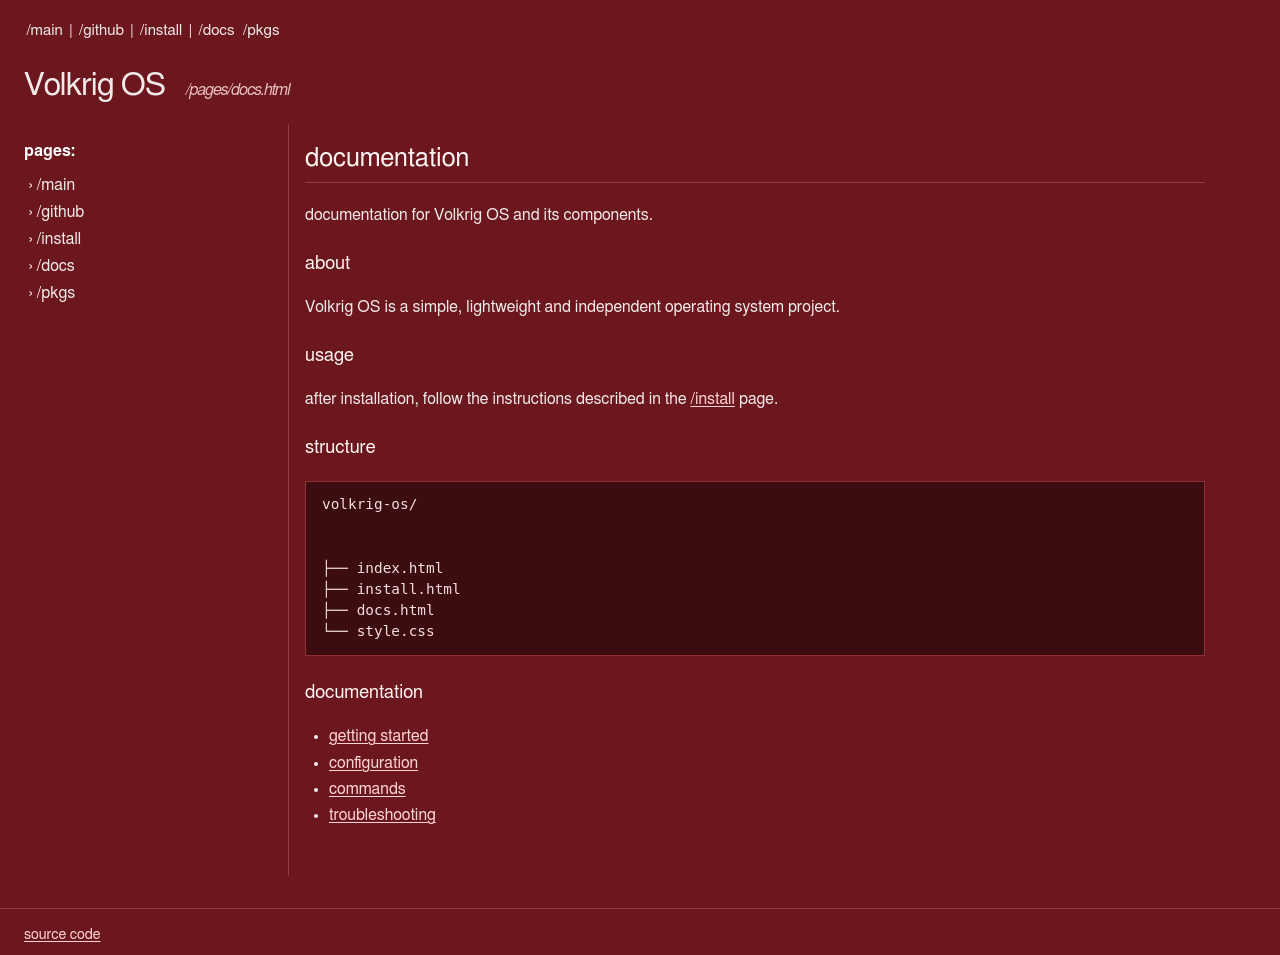
==== pages/docs.html @ 96ab1929 "initial Commit" ====
<!doctype html> <html lang="pt-BR"> <head> <meta charset="UTF-8"> <meta name="viewport" content="width=device-width, initial-scale=1.0">
<title>Volkrig OS — docs</title>

<link rel="stylesheet" href="style.css">

</head> <body> <header>
<nav>
    <div>
        <a href="index.html">/main</a> |
        <a href="https://github.com/pietroago/volkrig.github.io">/github</a> |
        <a href="install.html">/install</a> |
        <a href="docs.html">/docs</a>
        <a href="docs.html">/pkgs</a>
    </div>
</nav>

<h1>
    <a href="index.html">Volkrig OS</a>
    <span id="page"></span>
</h1>

</header> <nav id="side-bar">
<div>

    <p class="sideBarTitle">pages:</p>

    <ul>
        <li><a href="index.html">&rsaquo; /main</a></li>
        <li><a href="https://github.com/pietroago/volkrig.github.io">&rsaquo; /github</a></li>
        <li><a href="install.html">&rsaquo; /install</a></li>
        <li><a href="docs.html">&rsaquo; /docs</a></li>
        <li><a href="pkgs.html">&rsaquo; /pkgs</a></li>
    </ul>

</div>

</nav> <article>
<h2>documentation</h2>

<p>
    documentation for Volkrig OS and its components.
</p>


<h3>about</h3>

<p>
    Volkrig OS is a simple, lightweight and independent
    operating system project.
</p>


<h3>usage</h3>

<p>
    after installation, follow the instructions described
    in the <a href="install.html">/install</a> page.
</p>


<h3>structure</h3>

<pre><code>volkrig-os/


├── index.html
├── install.html
├── docs.html
└── style.css</code></pre>

<h3>documentation</h3>

<ul>
    <li>
        <a href="#">getting started</a>
    </li>

    <li>
        <a href="#">configuration</a>
    </li>

    <li>
        <a href="#">commands</a>
    </li>

    <li>
        <a href="#">troubleshooting</a>
    </li>
</ul>

</article> <footer>
<a href="https://github.com/pietroago/volkrig.github.io">
    source code
</a>
<script src="./script.js"></script>
</footer> </body> </html>
---- pages/style.css ----
html,
body {
    font-family: "FreeSans", "Helvetica Neue", Arial, sans-serif;
}

body {
    display: flex;
    flex-wrap: wrap;

    margin: 0;
    padding: 0;

    background: #6b171d;
    color: #f1eaea;

    line-height: 1.45;
}

/* images */

img {
    max-width: 100%;
    max-height: 50vh;
    width: auto;
    height: auto;
}

/* layout */

header,
footer {
    flex-basis: 100%;
    flex-shrink: 0;
}

header {
    padding: 1.25rem 1.5rem 0.75rem;
}

article {
    flex: 1 1 60%;
    max-width: 900px;
    padding: 1rem 2rem 2rem 1rem;
}

body > nav {
    flex: 0 0 auto;
    min-width: 15em;
    padding: 1rem 1.5rem;
}

/* header */

header nav {
    display: flex;
    justify-content: space-between;

    font-size: 0.95rem;
}

header nav a {
    padding: 0.05rem 0.15rem;
}

header h1 {
    margin: 1.25rem 0 0.25rem;

    font-size: 2rem;
    font-weight: normal;
    letter-spacing: -0.03em;
}

header h1 span {
    margin-left: 0.8em;

    color: #e8bfc1;

    font-size: 50%;
    font-style: italic;
    font-weight: normal;
}

/* navigation */

nav a,
header a {
    color: inherit;
    text-decoration: none;
}

nav ul {
    display: flex;
    flex-direction: column;

    margin: 0;
    padding: 0;

    list-style: none;
}

nav li {
    margin: 0;
    padding: 0;
}

nav li a {
    display: inline-block;
    padding: 0.12rem 0.3rem;
}

nav li ul {
    padding-left: 0.8rem;
}

/* sidebar */

#side-bar {
    border-right: 1px solid #9a3a40;
}

.sideBarTitle {
    margin-top: 0;
    margin-bottom: 0.5rem;

    color: #fff;
    font-weight: bold;
}

/* links */

a,
a:visited {
    color: #ffd4d6;
    text-decoration: underline;
    text-decoration-thickness: 1px;
    text-underline-offset: 2px;
}

nav a,
header a,
#side-bar a {
    text-decoration: none;
}

a:hover {
    color: #651016;
    background: #f5e8e8;
}

header nav a:hover,
#side-bar a:hover {
    color: #651016;
    background: #f5e8e8;
}

/* headings */

article h1,
article h2,
article h3 {
    color: #fff5f5;
    font-weight: normal;
}

article h1 {
    margin-top: 0;
}

article h2 {
    margin-top: 0;

    padding-bottom: 0.25rem;

    border-bottom: 1px solid #9a3a40;

    font-size: 1.6rem;
}

article h3 {
    margin-top: 1.5rem;

    font-size: 1.15rem;
}

/* text */

p {
    max-width: 65em;
}

strong {
    color: #fff;
}

em {
    color: #f0c9cb;
}

/* lists */

ul {
    padding-left: 1.5rem;
}

li {
    margin-bottom: 0.2rem;
}

/* code */

pre {
    max-width: 100%;

    margin: 1rem 0;
    padding: 0.8rem 1rem;

    overflow-x: auto;

    background: #3b0c10;
    border: 1px solid #8d3036;

    color: #f5dddd;

    font-size: 0.9rem;
    line-height: 1.4;
}

code {
    font-family:
        "DejaVu Sans Mono",
        "Liberation Mono",
        "Courier New",
        monospace;
}

/* inline code */

:not(pre) > code {
    padding: 0.05rem 0.25rem;

    background: #541217;

    color: #ffe1e2;
}

/* quotes */

blockquote {
    margin-left: 0;

    padding-left: 1rem;

    border-left: 2px solid #d98b8f;

    color: #f0d4d5;
}

/* forms */

input,
button {
    font: inherit;
}

input[type="search"],
input[type="text"] {
    box-sizing: border-box;

    padding: 0.35rem 0.5rem;

    background: #3b0c10;
    border: 1px solid #a4484e;

    color: #fff;

    outline: none;
}

input[type="search"]:focus,
input[type="text"]:focus {
    border-color: #ffd4d6;
}

button {
    padding: 0.35rem 0.65rem;

    background: #7d2027;
    border: 1px solid #c46a6f;

    color: #fff;

    cursor: pointer;
}

button:hover {
    background: #f5e8e8;
    color: #651016;
}

/* github */

.github-button {
    display: inline-block;

    padding: 0.2rem 0.45rem;

    border: 1px solid #d18a8e;

    color: #ffd4d6;

    text-decoration: none;
}

.github-button:hover {
    color: #651016;
    background: #f5e8e8;
}

/* package list */

#package-list {
    list-style: none;
    padding-left: 0;
}

#package-list li {
    padding: 0.2rem 0;

    border-bottom: 1px dotted #934047;
}

#package-list li:last-child {
    border-bottom: none;
}

/* footer */

footer {
    display: flex;
    justify-content: space-between;

    box-sizing: border-box;

    margin-top: 2rem;
    padding: 1rem 1.5rem;

    border-top: 1px solid #9a3a40;

    color: #d9b7b8;

    font-size: 0.9rem;
}

/* no modern effects */

header,
footer,
#side-bar,
article {
    background: transparent;
    box-shadow: none;
}

/* selection */

::selection {
    background: #f5e8e8;
    color: #651016;
}

/* mobile */

@media (max-width: 700px) {

    body {
        display: block;
    }

    header {
        padding: 1rem;
    }

    header nav {
        display: block;
        line-height: 1.8;
    }

    header h1 {
        font-size: 1.6rem;
    }

    header h1 span {
        display: block;

        margin: 0.25rem 0 0;

        font-size: 70%;
    }

    body > nav {
        min-width: 0;
        padding: 0 1rem;
    }

    #side-bar {
        border-right: none;
        border-bottom: 1px solid #9a3a40;
    }

    nav ul {
        display: block;
    }

    nav li {
        display: inline;
    }

    nav li a {
        margin-right: 0.4rem;
    }

    article {
        box-sizing: border-box;

        width: 100%;
        max-width: none;

        padding: 1rem;
    }

    pre {
        font-size: 0.85rem;
    }

    footer {
        display: block;

        line-height: 1.8;
    }
}
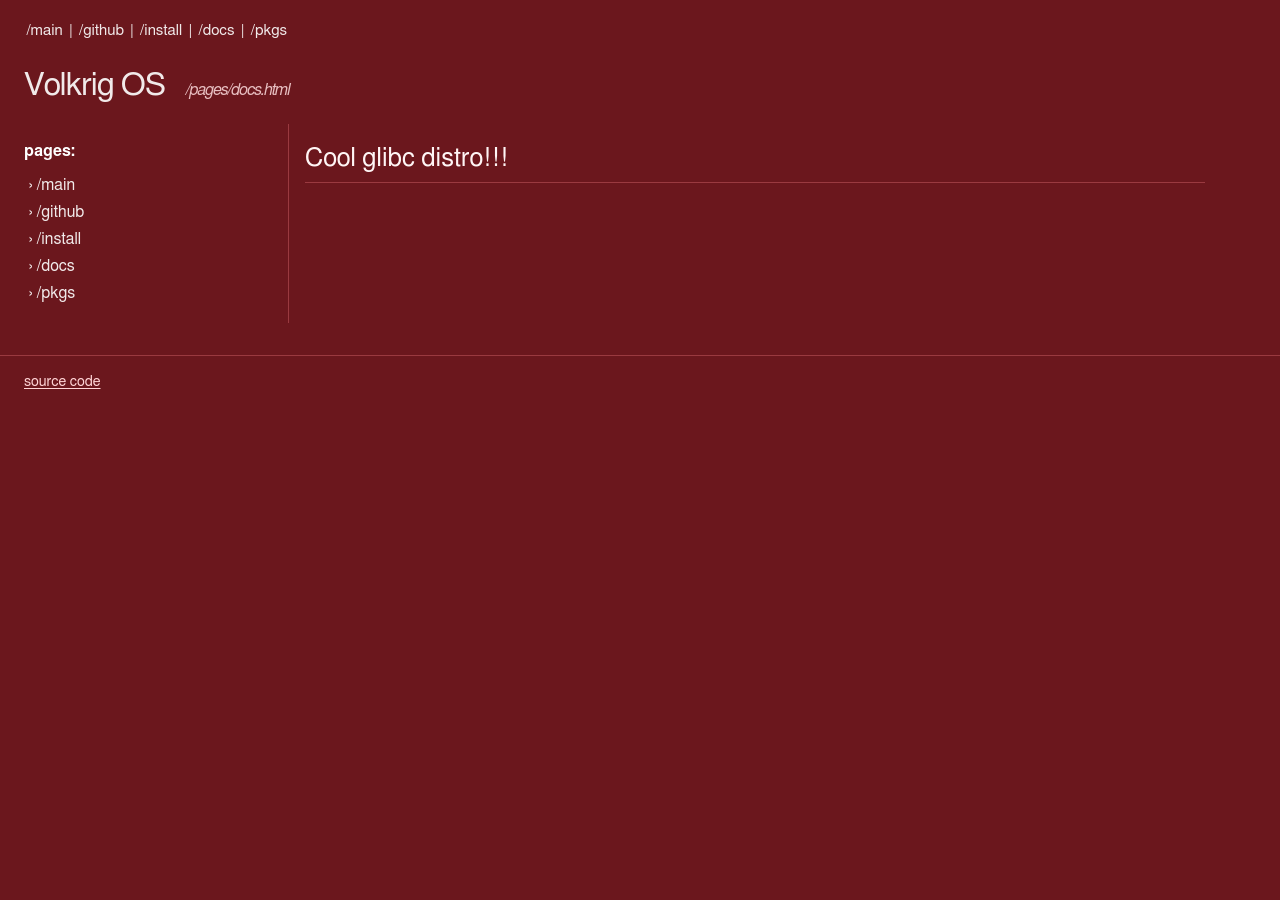
==== commit 61a47bdc: "fix: github link and some page problems" ====
--- a/pages/docs.html
+++ b/pages/docs.html
@@ -1,32 +1,46 @@
-<!doctype html> <html lang="pt-BR"> <head> <meta charset="UTF-8"> <meta name="viewport" content="width=device-width, initial-scale=1.0">
-<title>Volkrig OS — docs</title>
+<!doctype html>
+<html lang="pt-BR">
 
-<link rel="stylesheet" href="style.css">
+<head>
+    <meta charset="UTF-8">
+    <meta name="viewport" content="width=device-width, initial-scale=1.0">
 
-</head> <body> <header>
+    <title>Volkrig OS</title>
+
+    <link rel="stylesheet" href="style.css">
+</head>
+
+<body>
+
+<header>
+
 <nav>
     <div>
-        <a href="index.html">/main</a> |
-        <a href="https://github.com/pietroago/volkrig.github.io">/github</a> |
+        <a href="../index.html">/main</a> |
+        <a href="https://github.com/pietroago/volkrigOS">/github</a> |
         <a href="install.html">/install</a> |
-        <a href="docs.html">/docs</a>
-        <a href="docs.html">/pkgs</a>
+        <a href="docs.html">/docs</a> |
+        <a href="pkgs.html">/pkgs</a>
     </div>
 </nav>
 
 <h1>
-    <a href="index.html">Volkrig OS</a>
+    <a href="../index.html">Volkrig OS</a>
     <span id="page"></span>
 </h1>
 
-</header> <nav id="side-bar">
+</header>
+
+
+<nav id="side-bar">
+
 <div>
 
     <p class="sideBarTitle">pages:</p>
 
     <ul>
-        <li><a href="index.html">&rsaquo; /main</a></li>
-        <li><a href="https://github.com/pietroago/volkrig.github.io">&rsaquo; /github</a></li>
+        <li><a href="../index.html">&rsaquo; /main</a></li>
+        <li><a href="https://github.com/pietroago/volkrigOS">&rsaquo; /github</a></li>
         <li><a href="install.html">&rsaquo; /install</a></li>
         <li><a href="docs.html">&rsaquo; /docs</a></li>
         <li><a href="pkgs.html">&rsaquo; /pkgs</a></li>
@@ -34,63 +48,24 @@
 
 </div>
 
-</nav> <article>
-<h2>documentation</h2>
-
-<p>
-    documentation for Volkrig OS and its components.
-</p>
+</nav>
 
 
-<h3>about</h3>
-
-<p>
-    Volkrig OS is a simple, lightweight and independent
-    operating system project.
-</p>
+<article>
+<h2>Cool glibc distro!!!</h2>
+</article>
 
 
-<h3>usage</h3>
+<footer>
 
-<p>
-    after installation, follow the instructions described
-    in the <a href="install.html">/install</a> page.
-</p>
+<a href="https://github.com/pietroago/volkrigOS">
+    source code
+</a>
+
+</footer>
 
 
-<h3>structure</h3>
+<script src="script.js"></script>
 
-<pre><code>volkrig-os/
-
-
-├── index.html
-├── install.html
-├── docs.html
-└── style.css</code></pre>
-
-<h3>documentation</h3>
-
-<ul>
-    <li>
-        <a href="#">getting started</a>
-    </li>
-
-    <li>
-        <a href="#">configuration</a>
-    </li>
-
-    <li>
-        <a href="#">commands</a>
-    </li>
-
-    <li>
-        <a href="#">troubleshooting</a>
-    </li>
-</ul>
-
-</article> <footer>
-<a href="https://github.com/pietroago/volkrig.github.io">
-    source code
-</a>
-<script src="./script.js"></script>
-</footer> </body> </html>+</body>
+</html>
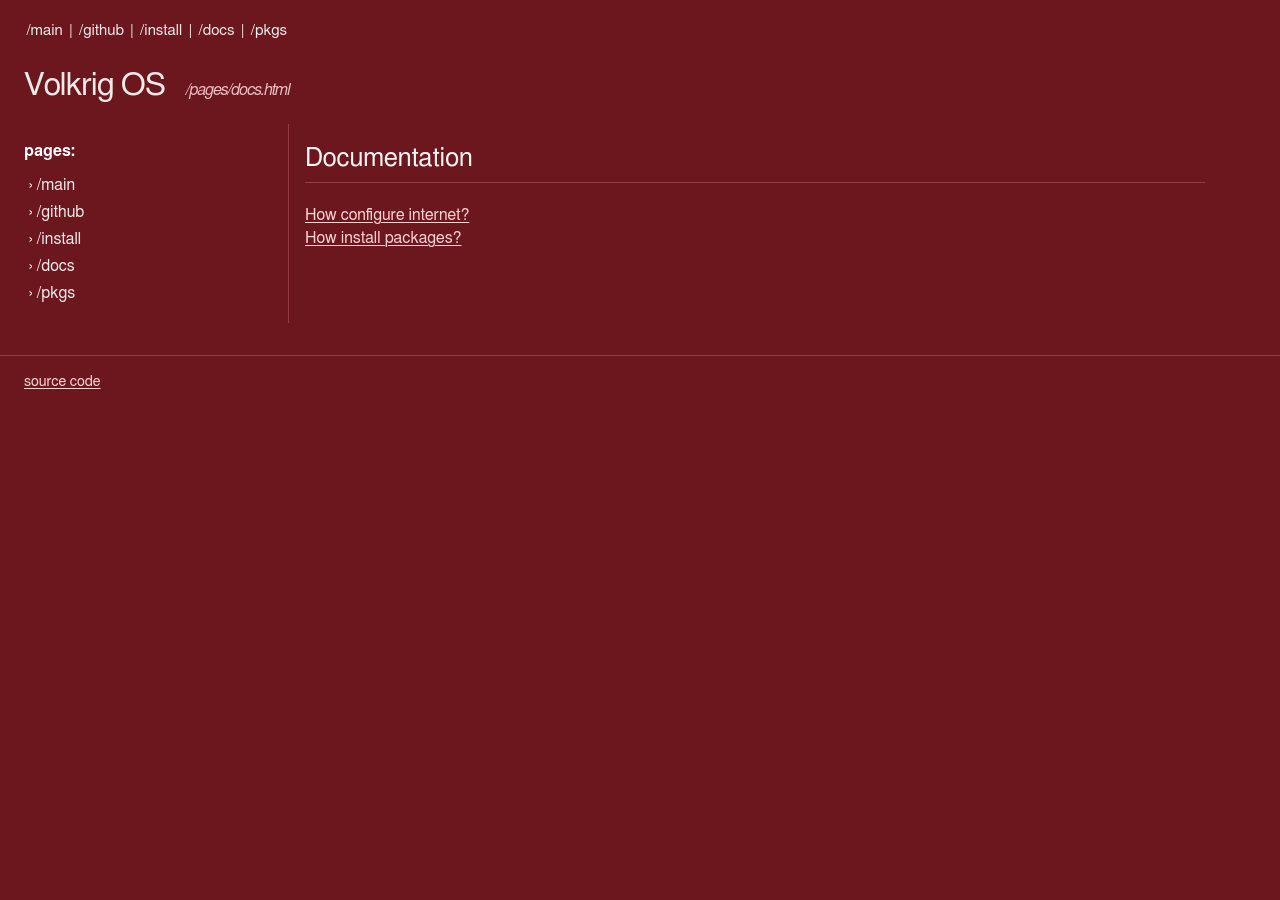
==== commit 6ab32f94: "feat: added more documentation" ====
--- a/pages/docs.html
+++ b/pages/docs.html
@@ -52,7 +52,10 @@
 
 
 <article>
-<h2>Cool glibc distro!!!</h2>
+<h2>Documentation</h2>
+    <a href="docs/internet.html">How configure internet?</a>
+    <br>
+    <a href="docs/packages.html">How install packages?</a>
 </article>
 
 
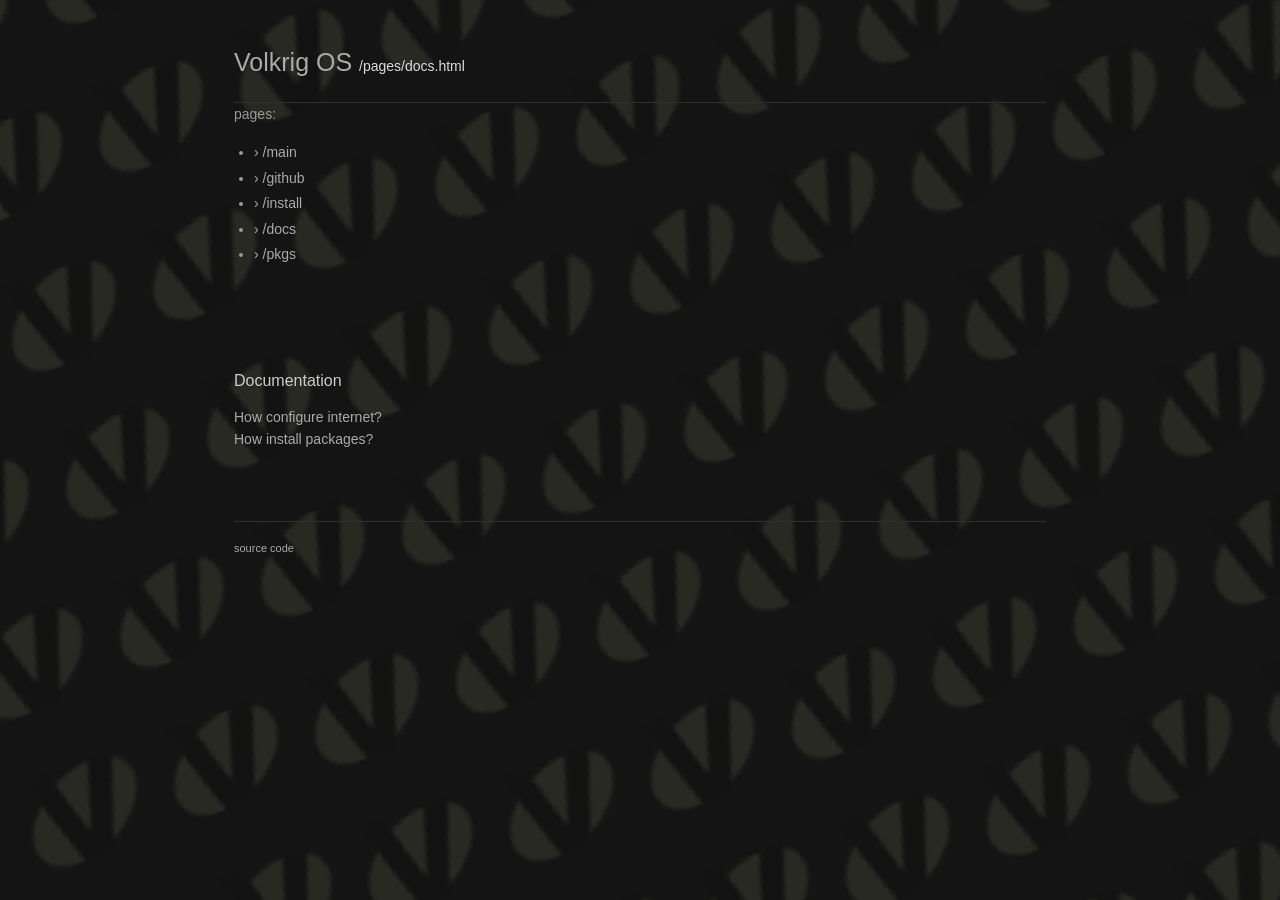
==== commit ec8adf1f: "feat: new style.css, new logo" ====
--- a/pages/docs.html
+++ b/pages/docs.html
@@ -5,6 +5,7 @@
     <meta charset="UTF-8">
     <meta name="viewport" content="width=device-width, initial-scale=1.0">
 
+        <link rel="icon" type="image/png" href="../assets/favicon.png">
     <title>Volkrig OS</title>
 
     <link rel="stylesheet" href="style.css">
@@ -13,16 +14,6 @@
 <body>
 
 <header>
-
-<nav>
-    <div>
-        <a href="../index.html">/main</a> |
-        <a href="https://github.com/pietroago/volkrigOS">/github</a> |
-        <a href="install.html">/install</a> |
-        <a href="docs.html">/docs</a> |
-        <a href="pkgs.html">/pkgs</a>
-    </div>
-</nav>
 
 <h1>
     <a href="../index.html">Volkrig OS</a>
--- a/pages/style.css
+++ b/pages/style.css
@@ -1,440 +1,388 @@
-html,
+* {
+    box-sizing: border-box;
+}
+
+html {
+    background: #151515;
+}
+
 body {
-    font-family: "FreeSans", "Helvetica Neue", Arial, sans-serif;
-}
-
-body {
-    display: flex;
-    flex-wrap: wrap;
-
-    margin: 0;
-    padding: 0;
-
-    background: #6b171d;
-    color: #f1eaea;
-
-    line-height: 1.45;
-}
-
-/* images */
-
-img {
-    max-width: 100%;
-    max-height: 50vh;
-    width: auto;
-    height: auto;
-}
-
-/* layout */
-
-header,
-footer {
-    flex-basis: 100%;
-    flex-shrink: 0;
+    position: relative;
+    isolation: isolate;
+
+    max-width: 860px;
+    min-height: 100vh;
+
+    margin: 0 auto;
+    padding: 0 24px;
+
+    background: #151515;
+    color: #999;
+
+    font-family:
+        Arial,
+        Helvetica,
+        sans-serif;
+
+    font-size: 14px;
+    line-height: 1.6;
+}
+
+#page {
+    margin: 25px 0 8px;
+
+    font-size: 14px;
+    font-weight: normal;
+}
+
+body::before {
+    content: "";
+
+    position: fixed;
+    z-index: -2;
+
+    inset: -100%;
+
+    width: 300%;
+    height: 300%;
+
+    background-image: url("../assets/favicon.png");
+
+    background-repeat: repeat;
+
+    background-size: 150px auto;
+
+    background-position: 0 0;
+
+    opacity: 0.5;
+
+    transform: rotate(-20deg);
+
+    animation: logo-wall 25s linear infinite;
+
+    pointer-events: none;
+}
+
+body::after {
+    content: "";
+
+    position: fixed;
+    z-index: -1;
+
+    inset: 0;
+
+    background:
+        linear-gradient(
+            rgba(21, 21, 21, 0.82),
+            rgba(21, 21, 21, 0.82)
+        );
+
+    pointer-events: none;
+}
+
+@keyframes logo-wall {
+    from {
+        background-position:
+            0 0;
+    }
+
+    to {
+        background-position:
+            150px -150px;
+    }
 }
 
 header {
-    padding: 1.25rem 1.5rem 0.75rem;
-}
-
-article {
-    flex: 1 1 60%;
-    max-width: 900px;
-    padding: 1rem 2rem 2rem 1rem;
-}
-
-body > nav {
-    flex: 0 0 auto;
-    min-width: 15em;
-    padding: 1rem 1.5rem;
-}
-
-/* header */
+    padding: 42px 0 20px;
+
+    border-bottom: 1px solid #303030;
+}
 
 header nav {
     display: flex;
-    justify-content: space-between;
-
-    font-size: 0.95rem;
-}
-
-header nav a {
-    padding: 0.05rem 0.15rem;
+    gap: 20px;
+
+    margin-bottom: 38px;
+
+    color: #555;
+
+    font-size: 12px;
 }
 
 header h1 {
-    margin: 1.25rem 0 0.25rem;
-
-    font-size: 2rem;
-    font-weight: normal;
-    letter-spacing: -0.03em;
-}
-
-header h1 span {
-    margin-left: 0.8em;
-
-    color: #e8bfc1;
-
-    font-size: 50%;
-    font-style: italic;
-    font-weight: normal;
-}
-
-/* navigation */
-
-nav a,
-header a {
-    color: inherit;
-    text-decoration: none;
-}
-
-nav ul {
-    display: flex;
-    flex-direction: column;
-
     margin: 0;
-    padding: 0;
-
-    list-style: none;
-}
-
-nav li {
-    margin: 0;
-    padding: 0;
-}
-
-nav li a {
-    display: inline-block;
-    padding: 0.12rem 0.3rem;
-}
-
-nav li ul {
-    padding-left: 0.8rem;
-}
-
-/* sidebar */
-
-#side-bar {
-    border-right: 1px solid #9a3a40;
-}
-
-.sideBarTitle {
-    margin-top: 0;
-    margin-bottom: 0.5rem;
-
-    color: #fff;
-    font-weight: bold;
-}
-
-/* links */
+
+    color: #ddd;
+
+    font-size: 25px;
+    font-weight: normal;
+}
+
+.tagline {
+    margin: 3px 0 0;
+
+    color: #666;
+
+    font-size: 12px;
+}
 
 a,
 a:visited {
-    color: #ffd4d6;
-    text-decoration: underline;
-    text-decoration-thickness: 1px;
-    text-underline-offset: 2px;
-}
-
-nav a,
-header a,
-#side-bar a {
+    color: #aaa;
     text-decoration: none;
 }
 
 a:hover {
-    color: #651016;
-    background: #f5e8e8;
-}
-
-header nav a:hover,
-#side-bar a:hover {
-    color: #651016;
-    background: #f5e8e8;
-}
-
-/* headings */
-
-article h1,
-article h2,
+    color: #fff;
+}
+
+article {
+    max-width: 680px;
+
+    padding: 45px 0 70px;
+}
+
+article h1 {
+    margin: 0 0 30px;
+
+    color: #ddd;
+
+    font-size: 21px;
+    font-weight: normal;
+}
+
+article h2 {
+    margin: 42px 0 12px;
+
+    color: #ccc;
+
+    font-size: 16px;
+    font-weight: normal;
+}
+
 article h3 {
-    color: #fff5f5;
-    font-weight: normal;
-}
-
-article h1 {
-    margin-top: 0;
-}
-
-article h2 {
-    margin-top: 0;
-
-    padding-bottom: 0.25rem;
-
-    border-bottom: 1px solid #9a3a40;
-
-    font-size: 1.6rem;
-}
-
-article h3 {
-    margin-top: 1.5rem;
-
-    font-size: 1.15rem;
-}
-
-/* text */
+    margin: 25px 0 8px;
+
+    color: #aaa;
+
+    font-size: 14px;
+    font-weight: normal;
+}
 
 p {
-    max-width: 65em;
+    margin: 0 0 16px;
 }
 
 strong {
-    color: #fff;
-}
-
-em {
-    color: #f0c9cb;
-}
-
-/* lists */
+    color: #ccc;
+}
+
+small {
+    color: #555;
+}
 
 ul {
-    padding-left: 1.5rem;
+    margin: 0 0 16px;
+    padding-left: 20px;
 }
 
 li {
-    margin-bottom: 0.2rem;
-}
-
-/* code */
-
+    margin-bottom: 3px;
+}
+
+code,
 pre {
-    max-width: 100%;
-
-    margin: 1rem 0;
-    padding: 0.8rem 1rem;
-
-    overflow-x: auto;
-
-    background: #3b0c10;
-    border: 1px solid #8d3036;
-
-    color: #f5dddd;
-
-    font-size: 0.9rem;
-    line-height: 1.4;
-}
-
-code {
     font-family:
         "DejaVu Sans Mono",
         "Liberation Mono",
-        "Courier New",
         monospace;
 }
 
-/* inline code */
-
 :not(pre) > code {
-    padding: 0.05rem 0.25rem;
-
-    background: #541217;
-
-    color: #ffe1e2;
-}
-
-/* quotes */
+    padding: 1px 4px;
+
+    background: #1c1c1c;
+
+    color: #bbb;
+}
+
+pre {
+    margin: 18px 0;
+    padding: 14px;
+
+    overflow-x: auto;
+
+    background: #101010;
+
+    border-left: 2px solid #333;
+
+    color: #aaa;
+
+    font-size: 12px;
+    line-height: 1.5;
+}
 
 blockquote {
-    margin-left: 0;
-
-    padding-left: 1rem;
-
-    border-left: 2px solid #d98b8f;
-
-    color: #f0d4d5;
-}
-
-/* forms */
+    margin: 18px 0;
+    padding-left: 14px;
+
+    border-left: 1px solid #555;
+
+    color: #777;
+}
 
 input,
+select,
 button {
     font: inherit;
 }
 
 input[type="search"],
-input[type="text"] {
-    box-sizing: border-box;
-
-    padding: 0.35rem 0.5rem;
-
-    background: #3b0c10;
-    border: 1px solid #a4484e;
-
+input[type="text"],
+select {
+    padding: 6px 8px;
+
+    background: #111;
+
+    border: 1px solid #383838;
+
+    color: #bbb;
+
+    outline: none;
+}
+
+input[type="search"]:focus,
+input[type="text"]:focus,
+select:focus {
+    border-color: #666;
+}
+
+button {
+    padding: 6px 12px;
+
+    background: #222;
+
+    border: 1px solid #444;
+
+    color: #bbb;
+
+    cursor: pointer;
+}
+
+button:hover {
+    background: #292929;
+    color: #eee;
+}
+
+#package-list {
+    margin: 20px 0;
+    padding: 0;
+
+    list-style: none;
+
+    border-top: 1px solid #303030;
+}
+
+#package-list li {
+    margin: 0;
+    padding: 8px 0;
+
+    border-bottom: 1px solid #252525;
+
+    font-family:
+        "DejaVu Sans Mono",
+        "Liberation Mono",
+        monospace;
+
+    font-size: 12px;
+}
+
+#package-list li:hover {
+    background: #191919;
+}
+
+#package-list a {
+    color: #aaa;
+}
+
+#package-list a:hover {
     color: #fff;
-
-    outline: none;
-}
-
-input[type="search"]:focus,
-input[type="text"]:focus {
-    border-color: #ffd4d6;
-}
-
-button {
-    padding: 0.35rem 0.65rem;
-
-    background: #7d2027;
-    border: 1px solid #c46a6f;
-
+}
+
+table {
+    width: 100%;
+
+    margin: 18px 0;
+
+    border-collapse: collapse;
+}
+
+th,
+td {
+    padding: 7px 8px;
+
+    border-bottom: 1px solid #292929;
+
+    text-align: left;
+}
+
+th {
+    color: #ccc;
+    font-weight: normal;
+}
+
+.github-button {
+    color: #777;
+}
+
+.github-button:hover {
+    color: #ddd;
+}
+
+footer {
+    padding: 18px 0;
+
+    border-top: 1px solid #303030;
+
+    color: #555;
+
+    font-size: 11px;
+}
+
+img {
+    max-width: 100%;
+    height: auto;
+}
+
+::selection {
+    background: #444;
     color: #fff;
-
-    cursor: pointer;
-}
-
-button:hover {
-    background: #f5e8e8;
-    color: #651016;
-}
-
-/* github */
-
-.github-button {
-    display: inline-block;
-
-    padding: 0.2rem 0.45rem;
-
-    border: 1px solid #d18a8e;
-
-    color: #ffd4d6;
-
-    text-decoration: none;
-}
-
-.github-button:hover {
-    color: #651016;
-    background: #f5e8e8;
-}
-
-/* package list */
-
-#package-list {
-    list-style: none;
-    padding-left: 0;
-}
-
-#package-list li {
-    padding: 0.2rem 0;
-
-    border-bottom: 1px dotted #934047;
-}
-
-#package-list li:last-child {
-    border-bottom: none;
-}
-
-/* footer */
-
-footer {
-    display: flex;
-    justify-content: space-between;
-
-    box-sizing: border-box;
-
-    margin-top: 2rem;
-    padding: 1rem 1.5rem;
-
-    border-top: 1px solid #9a3a40;
-
-    color: #d9b7b8;
-
-    font-size: 0.9rem;
-}
-
-/* no modern effects */
-
-header,
-footer,
-#side-bar,
-article {
-    background: transparent;
-    box-shadow: none;
-}
-
-/* selection */
-
-::selection {
-    background: #f5e8e8;
-    color: #651016;
-}
-
-/* mobile */
+}
 
 @media (max-width: 700px) {
-
     body {
-        display: block;
+        padding: 0 16px;
     }
 
     header {
-        padding: 1rem;
+        padding-top: 28px;
     }
 
     header nav {
-        display: block;
-        line-height: 1.8;
-    }
-
-    header h1 {
-        font-size: 1.6rem;
-    }
-
-    header h1 span {
-        display: block;
-
-        margin: 0.25rem 0 0;
-
-        font-size: 70%;
-    }
-
-    body > nav {
-        min-width: 0;
-        padding: 0 1rem;
-    }
-
-    #side-bar {
-        border-right: none;
-        border-bottom: 1px solid #9a3a40;
-    }
-
-    nav ul {
-        display: block;
-    }
-
-    nav li {
-        display: inline;
-    }
-
-    nav li a {
-        margin-right: 0.4rem;
+        margin-bottom: 28px;
     }
 
     article {
-        box-sizing: border-box;
-
-        width: 100%;
-        max-width: none;
-
-        padding: 1rem;
-    }
-
-    pre {
-        font-size: 0.85rem;
-    }
-
-    footer {
-        display: block;
-
-        line-height: 1.8;
-    }
-}
+        padding-top: 32px;
+    }
+
+    article h1 {
+        font-size: 20px;
+    }
+
+    body::before {
+        background-size: 110px auto;
+
+        animation-duration: 20s;
+    }
+}
